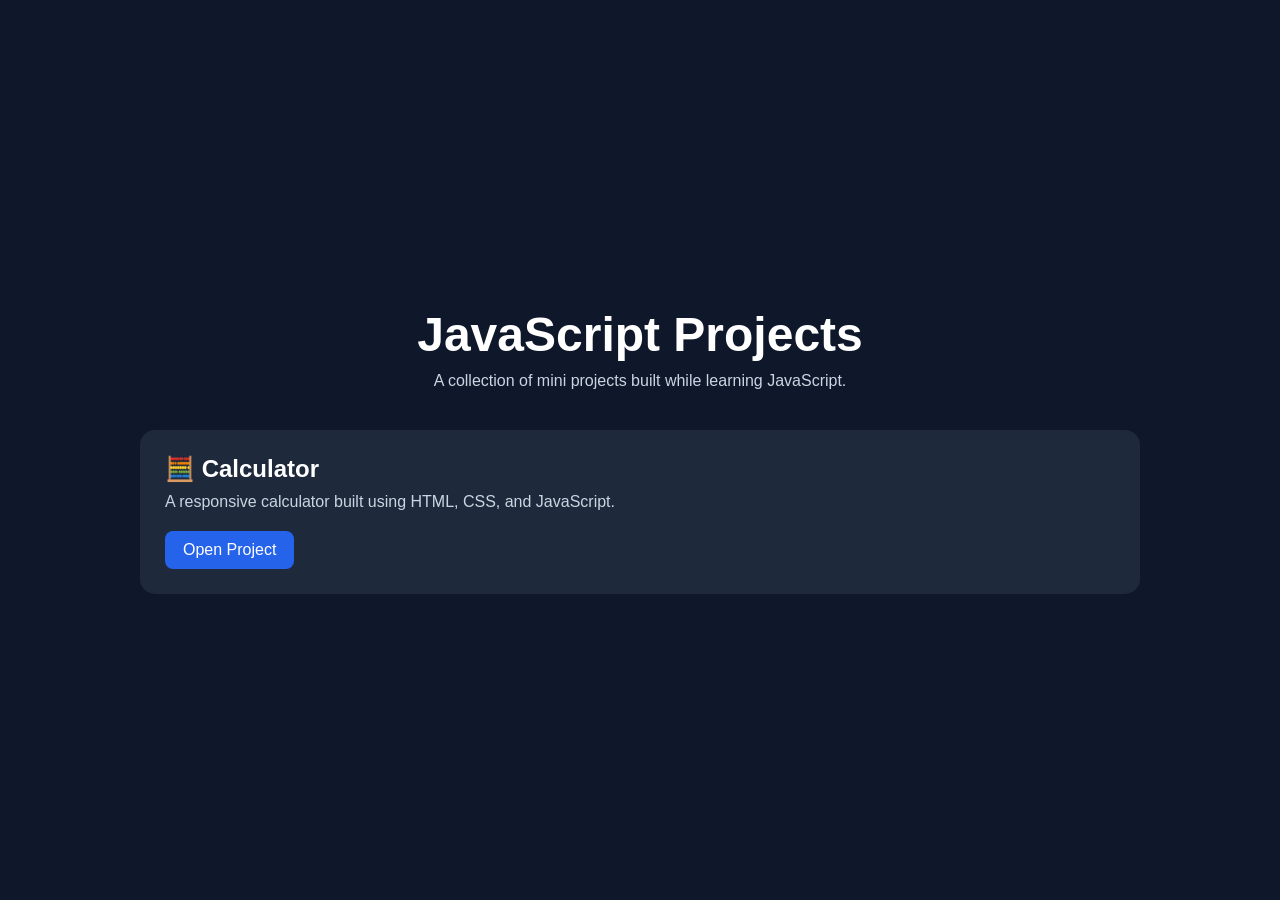
==== index.html @ 286efc94 "Add homepage for JavaScript projects" ====
<!DOCTYPE html>
<html lang="en">
<head>
    <meta charset="UTF-8">
    <meta name="viewport" content="width=device-width, initial-scale=1.0">
    <title>JavaScript Projects</title>

    <style>
        *{
            margin:0;
            padding:0;
            box-sizing:border-box;
            font-family:Arial, Helvetica, sans-serif;
        }

        body{
            min-height:100vh;
            background:#0f172a;
            color:white;
            display:flex;
            justify-content:center;
            align-items:center;
            padding:40px;
        }

        .container{
            width:100%;
            max-width:1000px;
        }

        h1{
            text-align:center;
            font-size:3rem;
            margin-bottom:10px;
        }

        p{
            text-align:center;
            color:#cbd5e1;
            margin-bottom:40px;
        }

        .projects{
            display:grid;
            grid-template-columns:repeat(auto-fit,minmax(250px,1fr));
            gap:25px;
        }

        .card{
            background:#1e293b;
            border-radius:15px;
            padding:25px;
            transition:0.3s;
        }

        .card:hover{
            transform:translateY(-5px);
        }

        .card h2{
            margin-bottom:10px;
        }

        .card p{
            text-align:left;
            margin-bottom:20px;
            color:#cbd5e1;
        }

        .btn{
            display:inline-block;
            text-decoration:none;
            color:white;
            background:#2563eb;
            padding:10px 18px;
            border-radius:8px;
            transition:0.3s;
        }

        .btn:hover{
            background:#1d4ed8;
        }
    </style>
</head>
<body>

<div class="container">

    <h1>JavaScript Projects</h1>

    <p>A collection of mini projects built while learning JavaScript.</p>

    <div class="projects">

        <div class="card">
            <h2>🧮 Calculator</h2>

            <p>
                A responsive calculator built using HTML, CSS, and JavaScript.
            </p>

            <a href="calculator/index.html" class="btn">
                Open Project
            </a>
        </div>

    </div>

</div>

</body>
</html>
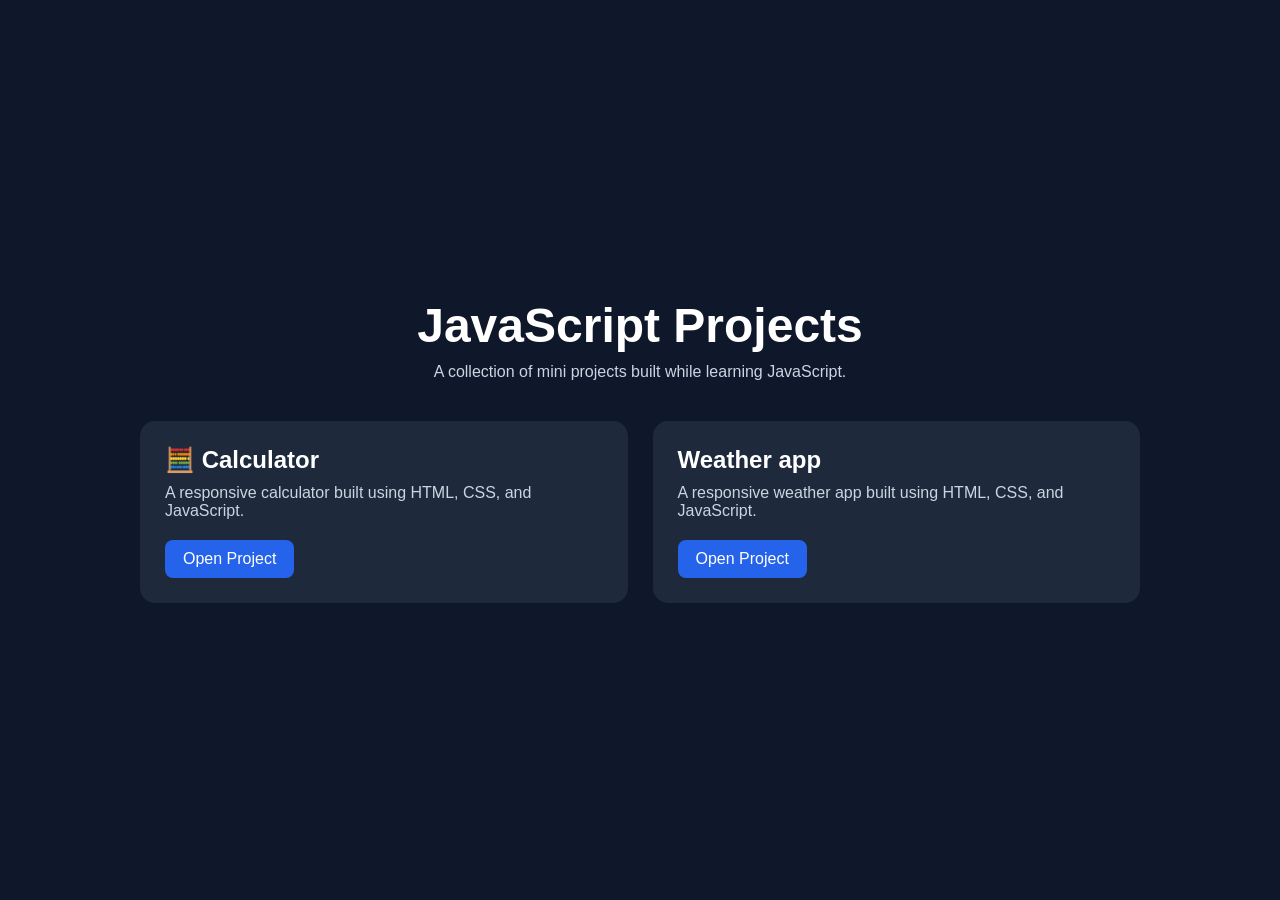
==== commit 67266e01: "README.md updated" ====
--- a/index.html
+++ b/index.html
@@ -1,112 +1,120 @@
-<!DOCTYPE html>
+<!doctype html>
 <html lang="en">
-<head>
-    <meta charset="UTF-8">
-    <meta name="viewport" content="width=device-width, initial-scale=1.0">
+  <head>
+    <meta charset="UTF-8" />
+    <meta name="viewport" content="width=device-width, initial-scale=1.0" />
     <title>JavaScript Projects</title>
 
     <style>
-        *{
-            margin:0;
-            padding:0;
-            box-sizing:border-box;
-            font-family:Arial, Helvetica, sans-serif;
-        }
+      * {
+        margin: 0;
+        padding: 0;
+        box-sizing: border-box;
+        font-family: Arial, Helvetica, sans-serif;
+      }
 
-        body{
-            min-height:100vh;
-            background:#0f172a;
-            color:white;
-            display:flex;
-            justify-content:center;
-            align-items:center;
-            padding:40px;
-        }
+      body {
+        min-height: 100vh;
+        background: #0f172a;
+        color: white;
+        display: flex;
+        justify-content: center;
+        align-items: center;
+        padding: 40px;
+      }
 
-        .container{
-            width:100%;
-            max-width:1000px;
-        }
+      .container {
+        width: 100%;
+        max-width: 1000px;
+      }
 
-        h1{
-            text-align:center;
-            font-size:3rem;
-            margin-bottom:10px;
-        }
+      h1 {
+        text-align: center;
+        font-size: 3rem;
+        margin-bottom: 10px;
+      }
 
-        p{
-            text-align:center;
-            color:#cbd5e1;
-            margin-bottom:40px;
-        }
+      p {
+        text-align: center;
+        color: #cbd5e1;
+        margin-bottom: 40px;
+      }
 
-        .projects{
-            display:grid;
-            grid-template-columns:repeat(auto-fit,minmax(250px,1fr));
-            gap:25px;
-        }
+      .projects {
+        display: grid;
+        grid-template-columns: repeat(auto-fit, minmax(250px, 1fr));
+        gap: 25px;
+      }
 
-        .card{
-            background:#1e293b;
-            border-radius:15px;
-            padding:25px;
-            transition:0.3s;
-        }
+      .card {
+        background: #1e293b;
+        border-radius: 15px;
+        padding: 25px;
+        transition: 0.3s;
+      }
 
-        .card:hover{
-            transform:translateY(-5px);
-        }
+      .card:hover {
+        transform: translateY(-5px);
+      }
 
-        .card h2{
-            margin-bottom:10px;
-        }
+      .card h2 {
+        margin-bottom: 10px;
+      }
 
-        .card p{
-            text-align:left;
-            margin-bottom:20px;
-            color:#cbd5e1;
-        }
+      .card p {
+        text-align: left;
+        margin-bottom: 20px;
+        color: #cbd5e1;
+      }
 
-        .btn{
-            display:inline-block;
-            text-decoration:none;
-            color:white;
-            background:#2563eb;
-            padding:10px 18px;
-            border-radius:8px;
-            transition:0.3s;
-        }
+      .btn {
+        display: inline-block;
+        text-decoration: none;
+        color: white;
+        background: #2563eb;
+        padding: 10px 18px;
+        border-radius: 8px;
+        transition: 0.3s;
+      }
 
-        .btn:hover{
-            background:#1d4ed8;
-        }
+      .btn:hover {
+        background: #1d4ed8;
+      }
     </style>
-</head>
-<body>
+  </head>
+  <body>
+    <div class="container">
+      <h1>JavaScript Projects</h1>
 
-<div class="container">
+      <p>A collection of mini projects built while learning JavaScript.</p>
 
-    <h1>JavaScript Projects</h1>
+      <div class="projects">
+        <div class="card">
+          <h2>🧮 Calculator</h2>
 
-    <p>A collection of mini projects built while learning JavaScript.</p>
+          <p>A responsive calculator built using HTML, CSS, and JavaScript.</p>
 
-    <div class="projects">
+          <a
+            href="https://puneet-yadav123.github.io/javascript-projects/calculator/"
+            class="btn"
+          >
+            Open Project
+          </a>
+        </div>
 
         <div class="card">
-            <h2>🧮 Calculator</h2>
+          <h2>Weather app</h2>
 
-            <p>
-                A responsive calculator built using HTML, CSS, and JavaScript.
-            </p>
+          <p>A responsive weather app built using HTML, CSS, and JavaScript.</p>
 
-            <a href="calculator/index.html" class="btn">
-                Open Project
-            </a>
+          <a
+            href="https://puneet-yadav123.github.io/javascript-projects/weather-app/"
+            class="btn"
+          >
+            Open Project
+          </a>
         </div>
-
+      </div>
     </div>
-
-</div>
-
-</body>
-</html>+  </body>
+</html>
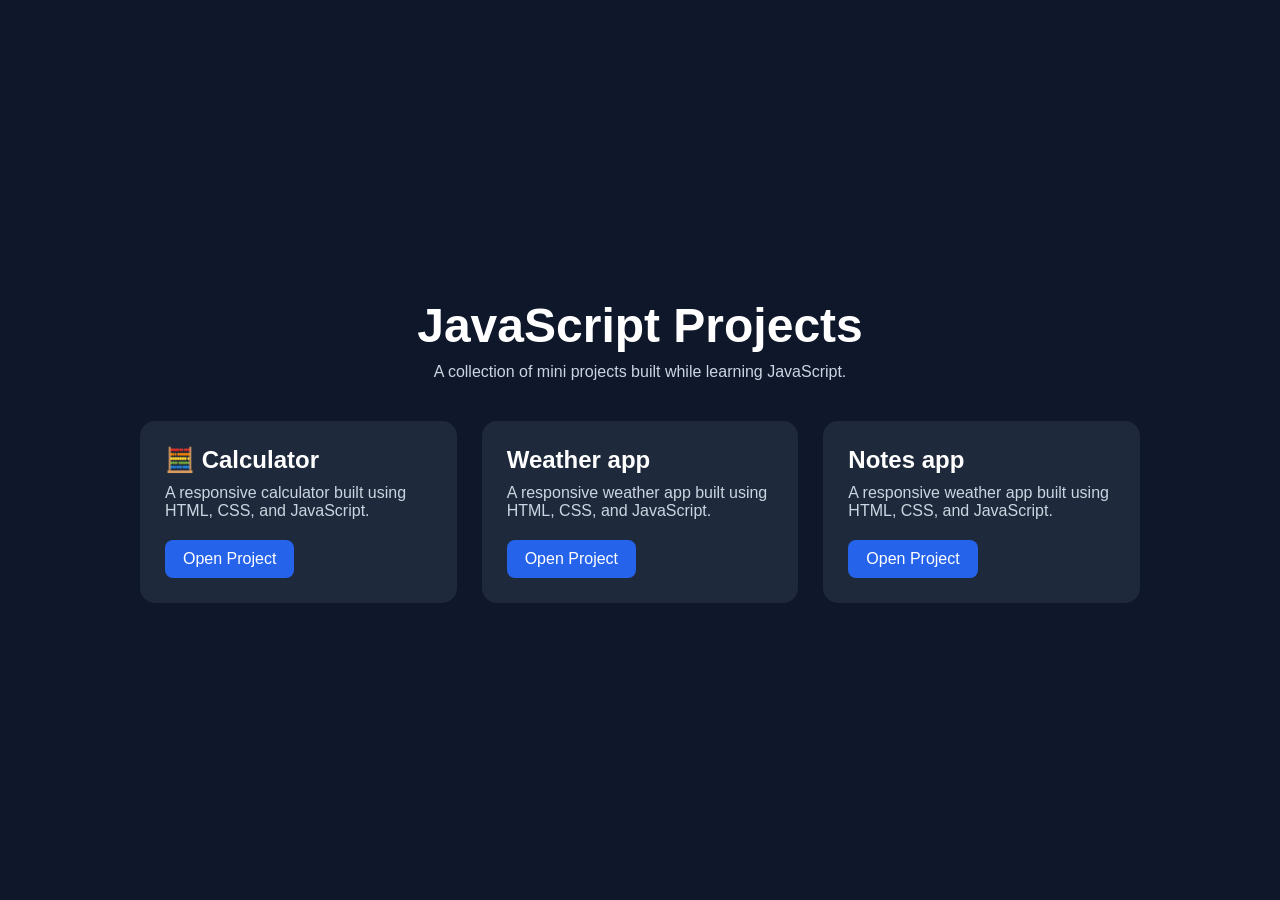
==== commit 572f400a: "index.html updated" ====
--- a/index.html
+++ b/index.html
@@ -102,14 +102,27 @@
           </a>
         </div>
 
-        <div class="card">
+       <div class="card">
           <h2>Weather app</h2>
 
           <p>A responsive weather app built using HTML, CSS, and JavaScript.</p>
 
           <a
             href="https://puneet-yadav123.github.io/javascript-projects/weather-app/"
-            class="btn"
+            class=" btn"
+          >
+            Open Project
+          </a>
+        </div>
+
+       <div class="card">
+          <h2>Notes app</h2>
+
+          <p>A responsive weather app built using HTML, CSS, and JavaScript.</p>
+
+          <a
+            href="https://puneet-yadav123.github.io/javascript-projects/notes-app/"
+            class=" btn"
           >
             Open Project
           </a>
